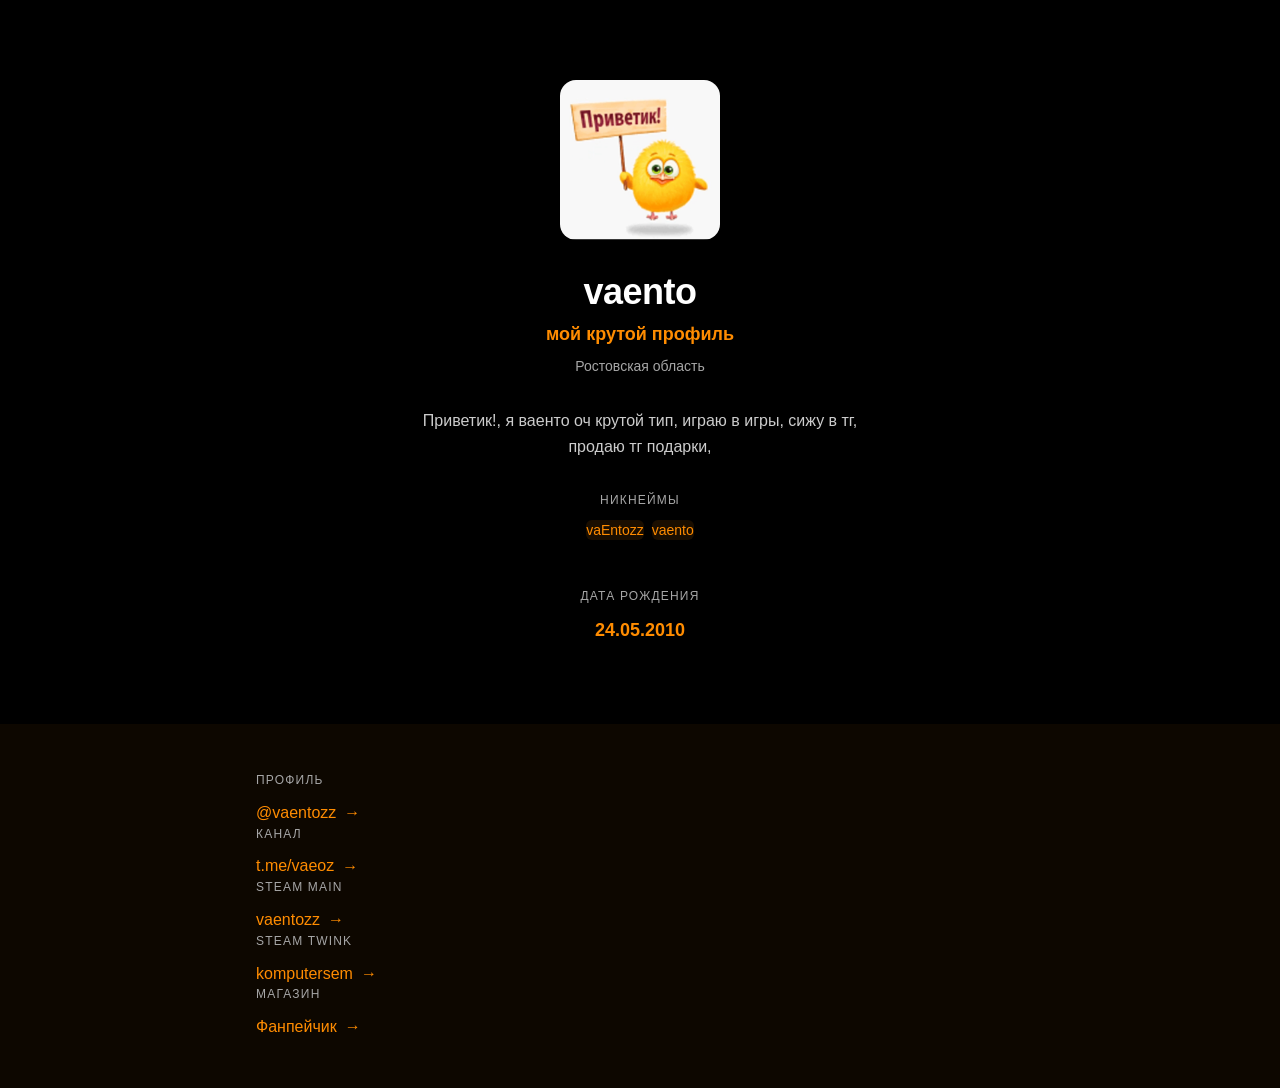
==== vaento.html @ 294ad7da "Add files via upload" ====
<!DOCTYPE html>
<html lang="ru">
<head>
    <meta charset="UTF-8">
    <meta name="viewport" content="width=device-width, initial-scale=1.0">
    <title>vaento</title>
    <link rel="stylesheet" href="vaento.css">
</head>
<body>
    <main class="min-h-screen bg-background text-foreground flex flex-col">
        <!-- Hero Section -->
        <section class="flex-1 flex flex-col items-center justify-center px-4 py-20">
            <div class="max-w-md w-full text-center space-y-8">
                <!-- Avatar -->
                <div class="flex justify-center">
                    <div class="relative w-40 h-40 rounded-2xl overflow-hidden border-2 border-primary shadow-lg">
                        <img src="avatar.png" alt="vaento" class="w-full h-full object-cover">
                    </div>
                </div>

                <!-- Name and Title -->
                <div class="space-y-2">
                    <h1 class="text-4xl font-bold tracking-tight">vaento</h1>
                    <p class="text-lg text-primary font-semibold">мой крутой профиль</p>
                    <p class="text-sm text-muted-foreground">Ростовская область</p>
                </div>

                <!-- Bio -->
                <p class="text-base text-foreground-80 leading-relaxed">
                    Приветик!, я ваенто оч крутой тип, играю в игры, сижу в тг, продаю тг подарки,
                </p>

                <!-- Nicknames -->
                <div class="space-y-3">
                    <p class="text-xs uppercase tracking-widest text-muted-foreground">Никнеймы</p>
                    <div class="flex flex-wrap gap-2 justify-center">
                        <span class="px-3 py-1 bg-primary-10 border border-primary text-primary text-sm rounded">
                            vaEntozz
                        </span>
                        <span class="px-3 py-1 bg-primary-10 border border-primary text-primary text-sm rounded">
                            vaento
                        </span>
                    </div>
                </div>

                <!-- Birth Date -->
                <div class="space-y-3 pt-4 border-t border-border-30">
                    <p class="text-xs uppercase tracking-widest text-muted-foreground">Дата рождения</p>
                    <p class="text-lg font-semibold text-primary">24.05.2010</p>
                </div>
            </div>
        </section>

        <!-- Footer - Info Section -->
        <section class="bg-accent-5 border-t border-border px-4 py-12">
            <div class="max-w-3xl mx-auto">
                <div class="grid grid-cols-2 gap-6 md:gap-8">
                    <!-- Telegram -->
                    <div class="space-y-3">
                        <p class="text-xs uppercase tracking-widest text-muted-foreground">Профиль</p>
                        <a
                            href="https://t.me/vaentozz"
                            target="_blank"
                            rel="noopener noreferrer"
                            class="inline-flex items-center gap-2 text-primary hover:text-primary-80 transition-colors group"
                        >
                            <span class="text-base">@vaentozz</span>
                            <span class="group-hover:translate-x-1 transition-transform">→</span>
                        </a>
                    </div>

                    <!-- Channel -->
                    <div class="space-y-3">
                        <p class="text-xs uppercase tracking-widest text-muted-foreground">Канал</p>
                        <a
                            href="https://t.me/vaeoz"
                            target="_blank"
                            rel="noopener noreferrer"
                            class="inline-flex items-center gap-2 text-primary hover:text-primary-80 transition-colors group"
                        >
                            <span class="text-base">t.me/vaeoz</span>
                            <span class="group-hover:translate-x-1 transition-transform">→</span>
                        </a>
                    </div>

                    <!-- Steam Main -->
                    <div class="space-y-3">
                        <p class="text-xs uppercase tracking-widest text-muted-foreground">Steam Main</p>
                        <a
                            href="https://steamcommunity.com/id/vaentozz/"
                            target="_blank"
                            rel="noopener noreferrer"
                            class="inline-flex items-center gap-2 text-primary hover:text-primary-80 transition-colors group"
                        >
                            <span class="text-base">vaentozz</span>
                            <span class="group-hover:translate-x-1 transition-transform">→</span>
                        </a>
                    </div>

                    <!-- Steam Twink -->
                    <div class="space-y-3">
                        <p class="text-xs uppercase tracking-widest text-muted-foreground">Steam Twink</p>
                        <a
                            href="https://steamcommunity.com/id/komputersem-/"
                            target="_blank"
                            rel="noopener noreferrer"
                            class="inline-flex items-center gap-2 text-primary hover:text-primary-80 transition-colors group"
                        >
                            <span class="text-base">komputersem</span>
                            <span class="group-hover:translate-x-1 transition-transform">→</span>
                        </a>
                    </div>

                    <!-- Shop -->
                    <div class="space-y-3">
                        <p class="text-xs uppercase tracking-widest text-muted-foreground">Магазин</p>
                        <a
                            href="https://t.me/+cbkrejSmqM05NWYy"
                            target="_blank"
                            rel="noopener noreferrer"
                            class="inline-flex items-center gap-2 text-primary hover:text-primary-80 transition-colors group"
                        >
                            <span class="text-base">Фанпейчик</span>
                            <span class="group-hover:translate-x-1 transition-transform">→</span>
                        </a>
                    </div>
                </div>
            </div>
        </section>
    </main>

    <script src="vaento.js"></script>
</body>
</html>
---- vaento.css ----
:root {
  --background: #000000;
  --foreground: #ffffff;
  --card: #1a1a1a;
  --card-foreground: #ffffff;
  --primary: #ff8c00;
  --primary-foreground: #000000;
  --secondary: #333333;
  --secondary-foreground: #ffffff;
  --muted: #4d4d4d;
  --muted-foreground: #a6a6a6;
  --accent: #ff8c00;
  --accent-foreground: #000000;
  --border: #333333;
  --input: #262626;
}

* {
  margin: 0;
  padding: 0;
  box-sizing: border-box;
}

html, body {
  height: 100%;
}

body {
  font-family: 'Geist', -apple-system, BlinkMacSystemFont, 'Segoe UI', Roboto, 'Helvetica Neue', Arial, sans-serif;
  background-color: var(--background);
  color: var(--foreground);
  line-height: 1.6;
}

main {
  background-color: var(--background);
  color: var(--foreground);
  display: flex;
  flex-direction: column;
  min-height: 100vh;
}

section {
  flex: 1;
  display: flex;
  flex-direction: column;
  align-items: center;
  justify-content: center;
  padding: 5rem 1rem;
}

.max-w-md {
  max-width: 28rem;
  width: 100%;
}

.max-w-3xl {
  max-width: 48rem;
  width: 100%;
  margin: 0 auto;
}

.mx-auto {
  margin-left: auto;
  margin-right: auto;
}

.px-4 {
  padding-left: 1rem;
  padding-right: 1rem;
}

.py-20 {
  padding-top: 5rem;
  padding-bottom: 5rem;
}

.py-12 {
  padding-top: 3rem;
  padding-bottom: 3rem;
}

.text-center {
  text-align: center;
}

.space-y-2 > * + * {
  margin-top: 0.5rem;
}

.space-y-3 > * + * {
  margin-top: 0.75rem;
}

.space-y-6 > * + * {
  margin-top: 1.5rem;
}

.space-y-8 > * + * {
  margin-top: 2rem;
}

.flex {
  display: flex;
}

.flex-col {
  flex-direction: column;
}

.flex-1 {
  flex: 1;
}

.items-center {
  align-items: center;
}

.justify-center {
  justify-content: center;
}

.gap-2 {
  gap: 0.5rem;
}

.gap-8 {
  gap: 2rem;
}

.w-full {
  width: 100%;
}

.w-40 {
  width: 10rem;
}

.h-40 {
  height: 10rem;
}

.relative {
  position: relative;
}

.overflow-hidden {
  overflow: hidden;
}

.border-2 {
  border-width: 2px;
}

.border-t {
  border-top-width: 1px;
}

.border-primary {
  border-color: var(--primary);
}

.border-border {
  border-color: var(--border);
}

.border-border-30 {
  border-color: rgba(51, 51, 51, 0.3);
}

.rounded-2xl {
  border-radius: 1rem;
}

.rounded {
  border-radius: 0.375rem;
}

.shadow-lg {
  box-shadow: 0 10px 15px -3px rgba(0, 0, 0, 0.5);
}

.text-4xl {
  font-size: 2.25rem;
  font-weight: 700;
  line-height: 2.5rem;
}

.text-lg {
  font-size: 1.125rem;
  line-height: 1.75rem;
}

.text-base {
  font-size: 1rem;
  line-height: 1.5rem;
}

.text-sm {
  font-size: 0.875rem;
  line-height: 1.25rem;
}

.text-xs {
  font-size: 0.75rem;
  line-height: 1rem;
}

.font-bold {
  font-weight: 700;
}

.font-semibold {
  font-weight: 600;
}

.tracking-tight {
  letter-spacing: -0.015em;
}

.tracking-widest {
  letter-spacing: 0.1em;
}

.text-primary {
  color: var(--primary);
}

.text-primary-80 {
  color: rgba(255, 140, 0, 0.8);
}

.text-muted-foreground {
  color: var(--muted-foreground);
}

.text-foreground-80 {
  color: rgba(255, 255, 255, 0.8);
}

.bg-primary-10 {
  background-color: rgba(255, 140, 0, 0.1);
}

.bg-accent-5 {
  background-color: rgba(255, 140, 0, 0.05);
}

.bg-background {
  background-color: var(--background);
}

.pt-4 {
  padding-top: 1rem;
}

.grid {
  display: grid;
}

.grid-cols-1 {
  grid-template-columns: repeat(1, minmax(0, 1fr));
}

.gap-8 {
  gap: 2rem;
}

.uppercase {
  text-transform: uppercase;
}

.transition-colors {
  transition-property: color;
  transition-timing-function: cubic-bezier(0.4, 0, 0.2, 1);
  transition-duration: 150ms;
}

.transition-transform {
  transition-property: transform;
  transition-timing-function: cubic-bezier(0.4, 0, 0.2, 1);
  transition-duration: 150ms;
}

.group:hover .group-hover\:translate-x-1 {
  transform: translateX(0.25rem);
}

.hover\:text-primary-80:hover {
  color: rgba(255, 215, 0, 0.8);
}

.inline-flex {
  display: inline-flex;
}

a {
  text-decoration: none;
  color: inherit;
}

a:hover {
  color: var(--primary);
}

.leading-relaxed {
  line-height: 1.625;
}

.flex-wrap {
  flex-wrap: wrap;
}

@media (min-width: 768px) {
  .md\:grid-cols-2 {
    grid-template-columns: repeat(2, minmax(0, 1fr));
  }
}

@media (max-width: 640px) {
  .text-4xl {
    font-size: 1.875rem;
  }

  .text-lg {
    font-size: 1rem;
  }

  section {
    padding: 3rem 1rem;
  }

  .py-20 {
    padding-top: 2rem;
    padding-bottom: 2rem;
  }
}
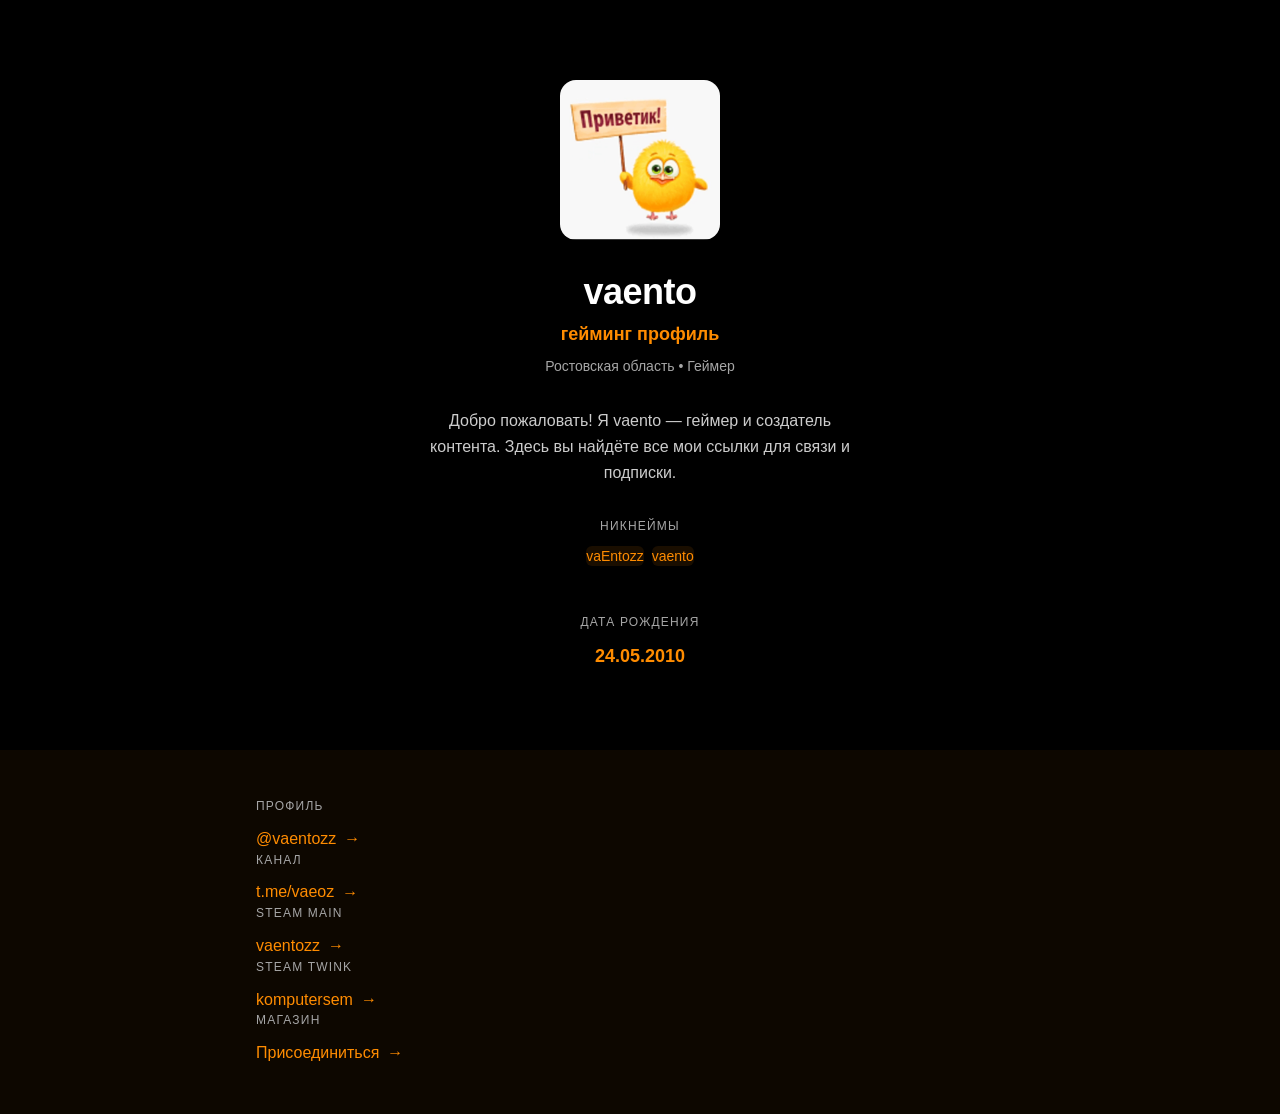
==== commit 53d8c415: "Add files via upload" ====
--- a/vaento.html
+++ b/vaento.html
@@ -21,13 +21,13 @@
                 <!-- Name and Title -->
                 <div class="space-y-2">
                     <h1 class="text-4xl font-bold tracking-tight">vaento</h1>
-                    <p class="text-lg text-primary font-semibold">мой крутой профиль</p>
-                    <p class="text-sm text-muted-foreground">Ростовская область</p>
+                    <p class="text-lg text-primary font-semibold">гейминг профиль</p>
+                    <p class="text-sm text-muted-foreground">Ростовская область • Геймер</p>
                 </div>
 
                 <!-- Bio -->
                 <p class="text-base text-foreground-80 leading-relaxed">
-                    Приветик!, я ваенто оч крутой тип, играю в игры, сижу в тг, продаю тг подарки,
+                    Добро пожаловать! Я vaento — геймер и создатель контента. Здесь вы найдёте все мои ссылки для связи и подписки.
                 </p>
 
                 <!-- Nicknames -->
@@ -120,7 +120,7 @@
                             rel="noopener noreferrer"
                             class="inline-flex items-center gap-2 text-primary hover:text-primary-80 transition-colors group"
                         >
-                            <span class="text-base">Фанпейчик</span>
+                            <span class="text-base">Присоединиться</span>
                             <span class="group-hover:translate-x-1 transition-transform">→</span>
                         </a>
                     </div>
